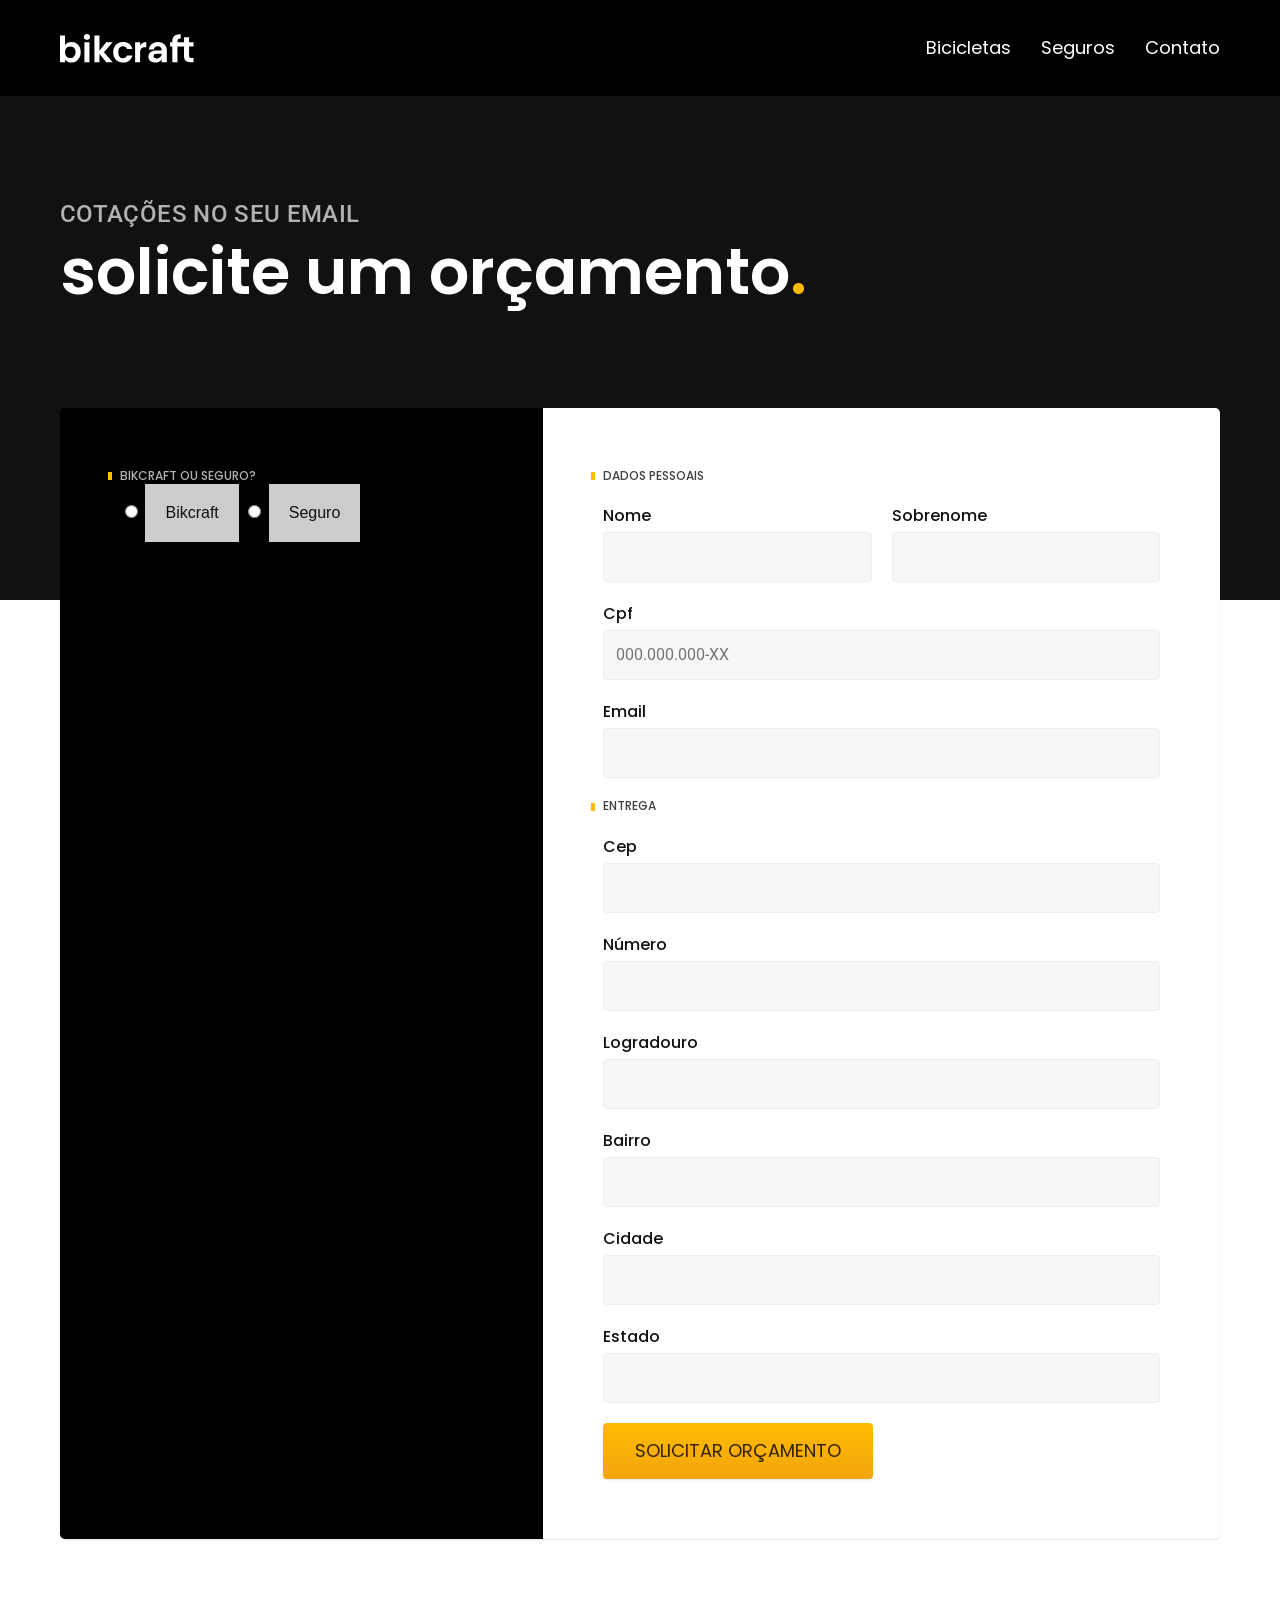
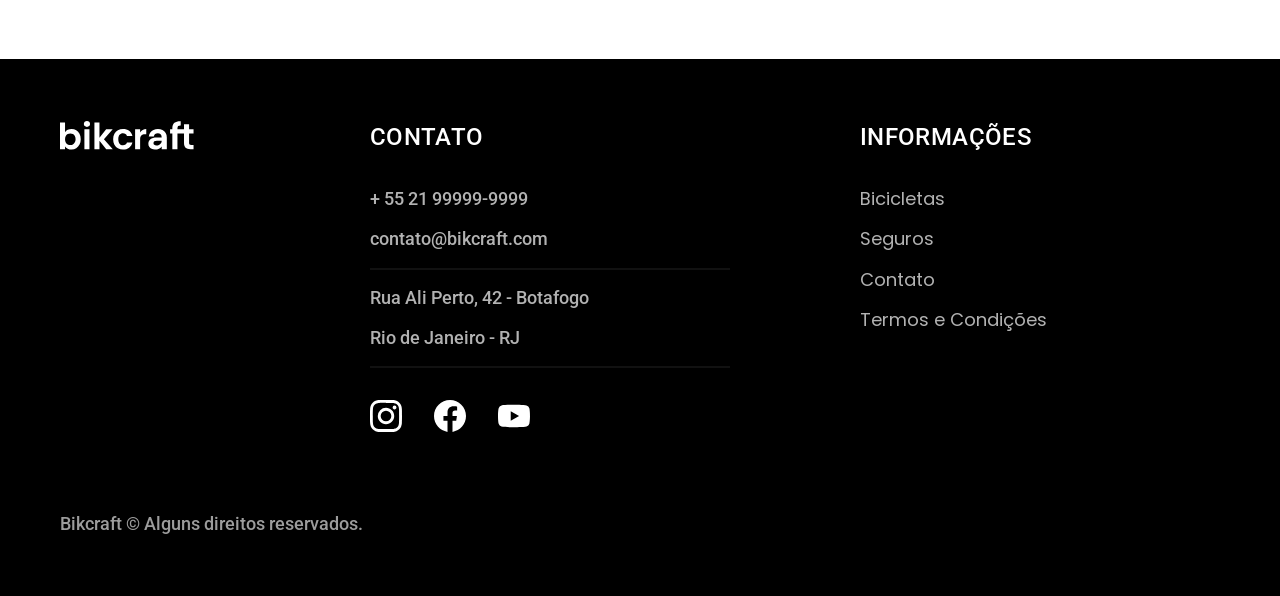
==== orcamento.html @ ba3674c9 "Criação da págin a de orçamento" ====
<!doctype html>
<html lang="pt-br">
  <head>
    <meta charset="UTF-8" />
    <meta name="viewport" content="width=device-width, initial-scale=1.0" />
    <title>Orcamento | Bikcraft</title>
    <meta name="description" content="Termos e Condições" />
    <link rel="stylesheet" href="./css/style.css" />

    <link rel="preconnect" href="https://fonts.googleapis.com" />
    <link rel="preconnect" href="https://fonts.gstatic.com" crossorigin />
    <link
      href="https://fonts.googleapis.com/css2?family=Merriweather:ital,opsz,wght@0,18..144,300..900;1,18..144,300..900&family=Poppins:wght@400;600&family=Roboto:ital,wdth,wght@0,75..100,100..900;1,75..100,100..900&display=swap"
      rel="stylesheet"
    />
  </head>
  <body id="orcamento">
    <header class="header-bg">
      <div class="header container">
        <a href="./index.html">
          <img src="./img/bikcraft.svg" alt="Bikcraft" />
        </a>

        <nav aria-label="primaria">
          <ul class="header-menu font-1-m cor-0">
            <li><a href="./bicicletas.html">Bicicletas</a></li>
            <li><a href="./seguros.html">Seguros</a></li>
            <li><a href="./contato.html">Contato</a></li>
          </ul>
        </nav>
      </div>
    </header>

    <main>
      <div class="titulo-bg">
        <div class="titulo container">
          <p class="font-2-l-b cor-5">Cotações no seu email</p>
          <h1 class="font-1-xxl cor-0">
            solicite um orçamento<span class="cor-p1">.</span>
          </h1>
        </div>
      </div>

      <form class="orcamento container" action="./">
        <div class="orcamento-produto">
          <h2 class="font-1-xs cor-5">Bikcraft ou Seguro?</h2>

          <input type="radio" name="tipo" value="bikcraft" id="bikcraft" />
          <label for="bikcraft">Bikcraft</label>

          <input type="radio" name="tipo" value="seguro" id="seguro" />
          <label for="seguro">Seguro</label>

          <div class="orcamento-conteudo" id="orcamento-bikcraft">
            <h2 class="font-1-m cor-0">Escolha a sua BIKCRAFT</h2>
            <p>Esse é um conteúdo teste</p>
          </div>

          <div class="orcamento-conteudo" id="orcamento-seguro">
            <h2 class="font-1-l cor-0">Escolha o Plano</h2>
            <p>Esse é um conteúdo teste</p>
          </div>
        </div>
        <div class="orcamento-dados form">
          <h2 class="font-1-xs cor-9 col-2">dados pessoais</h2>
          <div>
            <label for="nome">Nome</label>
            <input type="text" id="nome" name="nome" />
          </div>
          <div>
            <label for="sobrenome">Sobrenome</label>
            <input type="text" id="sobrenome" name="sobrenome" />
          </div>
          <div class="col-2">
            <label for="cpf">Cpf</label>
            <input
              type="text"
              id="cpf"
              name="cpf"
              placeholder="000.000.000-XX"
            />
          </div>
          <div class="col-2">
            <label for="email">Email</label>
            <input type="email" id="email" name="email" />
          </div>
          <h2 class="font-1-xs cor-9 col-2">entrega</h2>
          <div class="col-2">
            <label for="cep">Cep</label>
            <input type="text" id="cep" name="cep" />
          </div>
          <div class="col-2">
            <label for="numero">Número</label>
            <input type="text" id="numero" name="numero" />
          </div>
          <div class="col-2">
            <label for="logradouro">Logradouro</label>
            <input type="text" id="logradouro" name="logradouro" />
          </div>
          <div class="col-2">
            <label for="bairro">Bairro</label>
            <input type="text" id="bairro" name="bairro" />
          </div>
          <div class="col-2">
            <label for="cidade">Cidade</label>
            <input type="text" id="cidade" name="cidade" />
          </div>
          <div class="col-2">
            <label for="estado">Estado</label>
            <input type="text" id="estado" name="estado" />
          </div>
          <button class="botao col-2">Solicitar Orçamento</button>
        </div>
      </form>
    </main>

    <footer class="footer-bg">
      <div class="footer container">
        <img src="./img/bikcraft.svg" alt="Bikcraft" />
        <div class="footer-contato">
          <h3 class="font-2-l-b cor-0">Contato</h3>
          <ul class="font-2-m cor-5">
            <li><a href="tel:+552199999999">+ 55 21 99999-9999</a></li>
            <li>
              <a href="mailto:contato@bikcraft.com">contato@bikcraft.com</a>
            </li>
            <li>Rua Ali Perto, 42 - Botafogo</li>
            <li>Rio de Janeiro - RJ</li>
          </ul>
          <div class="footer-redes">
            <a href="./">
              <img src="./img/redes/instagram.svg" alt="Instagram" />
            </a>
            <a href="./"
              ><img src="./img/redes/facebook.svg" alt="Facebook" />
            </a>
            <a href="./">
              <img src="./img/redes/youtube.svg" alt="Youtube" />
            </a>
          </div>
        </div>
        <div class="footer-informacoes">
          <h3 class="font-2-l-b cor-0">Informações</h3>
          <nav>
            <ul class="font-1-m cor-5">
              <li><a href="./bicicletas.html">Bicicletas</a></li>
              <li><a href="./seguros.html">Seguros</a></li>
              <li><a href="./contato.html">Contato</a></li>
              <li><a href="./termos.html">Termos e Condições</a></li>
            </ul>
          </nav>
        </div>
        <p class="font-2-m cor-6 footer-copy">
          Bikcraft © Alguns direitos reservados.
        </p>
      </div>
    </footer>
  </body>
</html>
---- css/style.css ----
@import "./global/global.css";
@import "./utilidades/tipografia.css";
@import "./utilidades/cores.css";

@import "./global/header.css";
@import "./global/footer.css";

/* Home */
@import "./home/introducao.css";
@import "./home/tecnologia.css";
@import "./home/parceiros.css";
@import "./home/depoimento.css";

/* Utilidades */
@import "./utilidades/componentes.css";
@import "./utilidades/formulario.css";

/* Bicicleta */
@import "./bicicleta/bicicleta.css";
@import "./bicicleta/seguro.css";

/* Bicicletas */
@import "./bicicletas/bicicletas-lista.css";
@import "./bicicletas/bicicletas.css";

/* Seguros */
@import "./seguros/seguros.css";
@import "./seguros/vantagens.css";
@import "./seguros/perguntas.css";

/* Contato */
@import "./contato/contato.css";
@import "./contato/lojas.css";

/* Orcamento */
@import "./orcamento/orcamento.css";

/* Termos */
@import "./termos/termos.css";
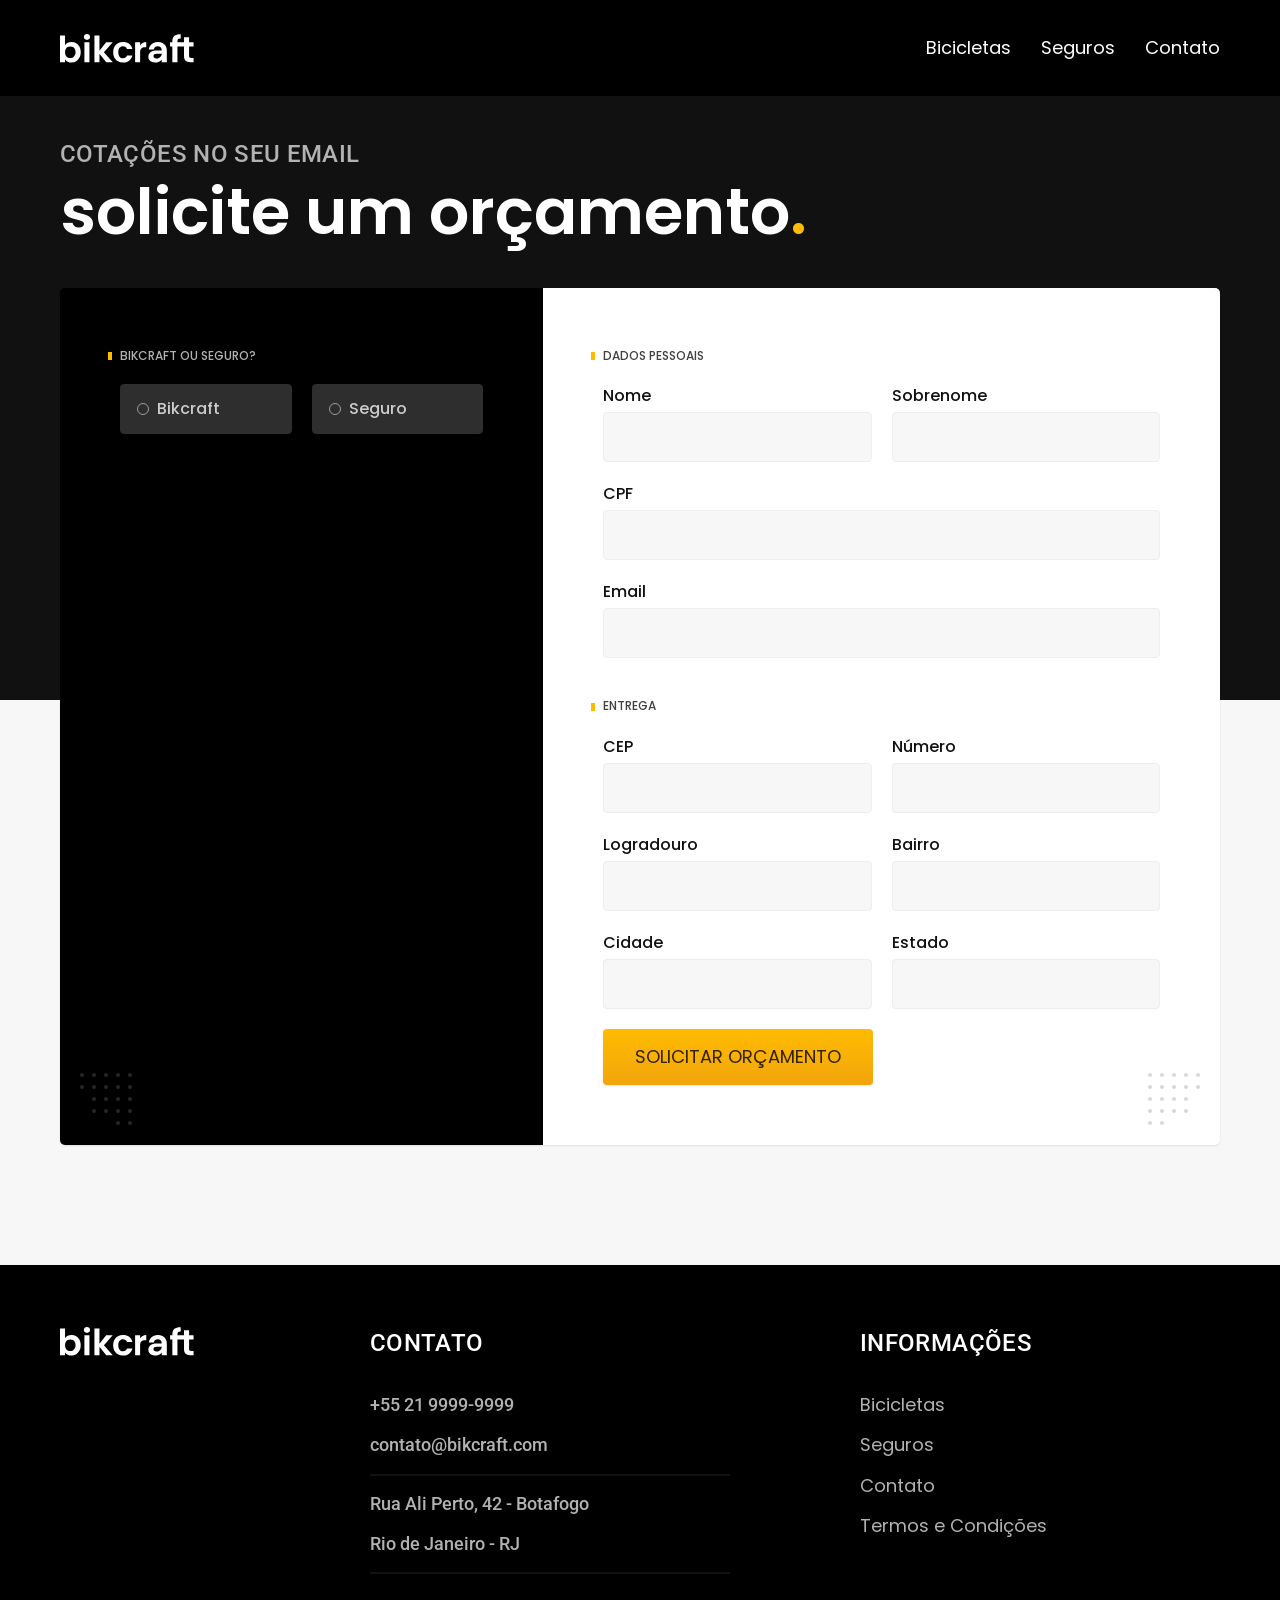
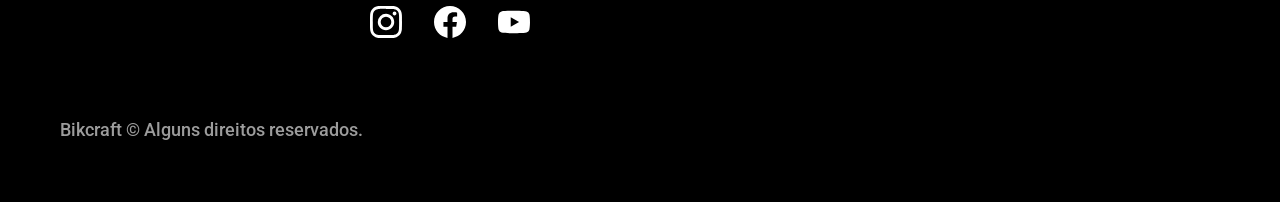
==== commit 35af77a8: "Atualizações na página de orçamento" ====
--- a/orcamento.html
+++ b/orcamento.html
@@ -3,24 +3,36 @@
   <head>
     <meta charset="UTF-8" />
     <meta name="viewport" content="width=device-width, initial-scale=1.0" />
-    <title>Orcamento | Bikcraft</title>
-    <meta name="description" content="Termos e Condições" />
-    <link rel="stylesheet" href="./css/style.css" />
+    <title>Orçamento | Bikcraft</title>
+    <meta
+      name="description"
+      content="Bicicletas elétricas de alta precisão e qualidade,  feitas sob medida para o cliente. Explore o mundo na sua velocidade com a Bikcraft."
+    />
+
+    <link rel="icon" href="./favicon.svg" type="image/svg+xml" />
+
+    <link href="./css/style.css" rel="preload" as="style" />
+    <link href="./css/style.css" rel="stylesheet" />
 
     <link rel="preconnect" href="https://fonts.googleapis.com" />
     <link rel="preconnect" href="https://fonts.gstatic.com" crossorigin />
     <link
-      href="https://fonts.googleapis.com/css2?family=Merriweather:ital,opsz,wght@0,18..144,300..900;1,18..144,300..900&family=Poppins:wght@400;600&family=Roboto:ital,wdth,wght@0,75..100,100..900;1,75..100,100..900&display=swap"
+      href="https://fonts.googleapis.com/css2?family=Merriweather:ital,wght@1,900&family=Poppins:wght@500;600&family=Roboto:wght@400;500&display=swap"
       rel="stylesheet"
     />
   </head>
+
   <body id="orcamento">
     <header class="header-bg">
       <div class="header container">
-        <a href="./index.html">
-          <img src="./img/bikcraft.svg" alt="Bikcraft" />
+        <a href="./">
+          <img
+            src="./img/bikcraft.svg"
+            alt="Bikcraft"
+            width="136"
+            height="32"
+          />
         </a>
-
         <nav aria-label="primaria">
           <ul class="header-menu font-1-m cor-0">
             <li><a href="./bicicletas.html">Bicicletas</a></li>
@@ -32,8 +44,8 @@
     </header>
 
     <main>
-      <div class="titulo-bg">
-        <div class="titulo container">
+      <div class="titulo">
+        <div class="container">
           <p class="font-2-l-b cor-5">Cotações no seu email</p>
           <h1 class="font-1-xxl cor-0">
             solicite um orçamento<span class="cor-p1">.</span>
@@ -42,6 +54,7 @@
       </div>
 
       <form class="orcamento container" action="./">
+        <!-- Produto -->
         <div class="orcamento-produto">
           <h2 class="font-1-xs cor-5">Bikcraft ou Seguro?</h2>
 
@@ -52,15 +65,85 @@
           <label for="seguro">Seguro</label>
 
           <div class="orcamento-conteudo" id="orcamento-bikcraft">
-            <h2 class="font-1-m cor-0">Escolha a sua BIKCRAFT</h2>
-            <p>Esse é um conteúdo teste</p>
+            <h2 class="font-1-xs cor-5">Escolha a sua:</h2>
+
+            <input type="radio" name="produto" value="nimbus" id="nimbus" />
+            <label for="nimbus">Nimbus Stark <span>R$ 4999</span></label>
+            <div class="radio-detalhes">
+              <ul class="font-1-xs cor-8">
+                <li>
+                  <img src="./img/icones/eletrica.svg" alt="" /> Motor Elétrico
+                </li>
+                <li>
+                  <img src="./img/icones/carbono.svg" alt="" /> Fibra de Carbono
+                </li>
+                <li>
+                  <img src="./img/icones/velocidade.svg" alt="" /> 50 km/h
+                </li>
+                <li>
+                  <img src="./img/icones/rastreador.svg" alt="" /> Rastreador
+                </li>
+              </ul>
+              <img src="./img/bicicletas/nimbus.jpg" alt="Bicicleta preta" />
+            </div>
+
+            <input type="radio" name="produto" value="magic" id="magic" />
+            <label for="magic">Magic Might <span>R$ 2499</span></label>
+            <div class="radio-detalhes">
+              <ul class="font-1-xs cor-8">
+                <li>
+                  <img src="./img/icones/eletrica.svg" alt="" /> Motor Elétrico
+                </li>
+                <li>
+                  <img src="./img/icones/carbono.svg" alt="" /> Fibra de Carbono
+                </li>
+                <li>
+                  <img src="./img/icones/velocidade.svg" alt="" /> 45 km/h
+                </li>
+                <li>
+                  <img src="./img/icones/rastreador.svg" alt="" /> Rastreador
+                </li>
+              </ul>
+              <img src="./img/bicicletas/magic.jpg" alt="Bicicleta preta" />
+            </div>
+
+            <input type="radio" name="produto" value="nebula" id="nebula" />
+            <label for="nebula">Nebula Cosmic <span>R$ 3999</span></label>
+            <div class="radio-detalhes">
+              <ul class="font-1-xs cor-8">
+                <li>
+                  <img src="./img/icones/eletrica.svg" alt="" /> Motor Elétrico
+                </li>
+                <li>
+                  <img src="./img/icones/carbono.svg" alt="" /> Fibra de Carbono
+                </li>
+                <li>
+                  <img src="./img/icones/velocidade.svg" alt="" /> 40 km/h
+                </li>
+                <li>
+                  <img src="./img/icones/rastreador.svg" alt="" /> Rastreador
+                </li>
+              </ul>
+              <img src="./img/bicicletas/nebula.jpg" alt="Bicicleta preta" />
+            </div>
           </div>
 
           <div class="orcamento-conteudo" id="orcamento-seguro">
-            <h2 class="font-1-l cor-0">Escolha o Plano</h2>
-            <p>Esse é um conteúdo teste</p>
-          </div>
-        </div>
+            <h2 class="font-1-xs cor-5">Escolha o plano:</h2>
+
+            <input type="radio" name="produto" value="prata" id="prata" />
+            <label for="prata" class="font-1-s cor-4"
+              >Prata <span>R$ 199</span></label
+            >
+
+            <input type="radio" name="produto" value="ouro" id="ouro" />
+            <label for="ouro" class="font-1-s cor-4"
+              >Ouro <span>R$ 299</span></label
+            >
+          </div>
+        </div>
+
+        <!-- Dados -->
         <div class="orcamento-dados form">
           <h2 class="font-1-xs cor-9 col-2">dados pessoais</h2>
           <div>
@@ -72,40 +155,35 @@
             <input type="text" id="sobrenome" name="sobrenome" />
           </div>
           <div class="col-2">
-            <label for="cpf">Cpf</label>
-            <input
-              type="text"
-              id="cpf"
-              name="cpf"
-              placeholder="000.000.000-XX"
-            />
+            <label for="CPF">CPF</label>
+            <input type="text" id="CPF" name="CPF" />
           </div>
           <div class="col-2">
             <label for="email">Email</label>
-            <input type="email" id="email" name="email" />
+            <input type="text" id="email" name="email" />
           </div>
           <h2 class="font-1-xs cor-9 col-2">entrega</h2>
-          <div class="col-2">
-            <label for="cep">Cep</label>
+          <div>
+            <label for="cep">CEP</label>
             <input type="text" id="cep" name="cep" />
           </div>
-          <div class="col-2">
+          <div>
             <label for="numero">Número</label>
             <input type="text" id="numero" name="numero" />
           </div>
-          <div class="col-2">
+          <div>
             <label for="logradouro">Logradouro</label>
             <input type="text" id="logradouro" name="logradouro" />
           </div>
-          <div class="col-2">
+          <div>
             <label for="bairro">Bairro</label>
             <input type="text" id="bairro" name="bairro" />
           </div>
-          <div class="col-2">
+          <div>
             <label for="cidade">Cidade</label>
             <input type="text" id="cidade" name="cidade" />
           </div>
-          <div class="col-2">
+          <div>
             <label for="estado">Estado</label>
             <input type="text" id="estado" name="estado" />
           </div>
@@ -120,23 +198,19 @@
         <div class="footer-contato">
           <h3 class="font-2-l-b cor-0">Contato</h3>
           <ul class="font-2-m cor-5">
-            <li><a href="tel:+552199999999">+ 55 21 99999-9999</a></li>
-            <li>
-              <a href="mailto:contato@bikcraft.com">contato@bikcraft.com</a>
-            </li>
+            <li>+55 21 9999-9999</li>
+            <li>contato@bikcraft.com</li>
             <li>Rua Ali Perto, 42 - Botafogo</li>
             <li>Rio de Janeiro - RJ</li>
           </ul>
           <div class="footer-redes">
-            <a href="./">
-              <img src="./img/redes/instagram.svg" alt="Instagram" />
-            </a>
             <a href="./"
-              ><img src="./img/redes/facebook.svg" alt="Facebook" />
-            </a>
-            <a href="./">
-              <img src="./img/redes/youtube.svg" alt="Youtube" />
-            </a>
+              ><img src="./img/redes/instagram.svg" alt="Instagram"
+            /></a>
+            <a href="./"
+              ><img src="./img/redes/facebook.svg" alt="Facebook"
+            /></a>
+            <a href="./"><img src="./img/redes/youtube.svg" alt="Youtube" /></a>
           </div>
         </div>
         <div class="footer-informacoes">
@@ -155,5 +229,7 @@
         </p>
       </div>
     </footer>
+
+    <script src="./js/script.js"></script>
   </body>
 </html>
